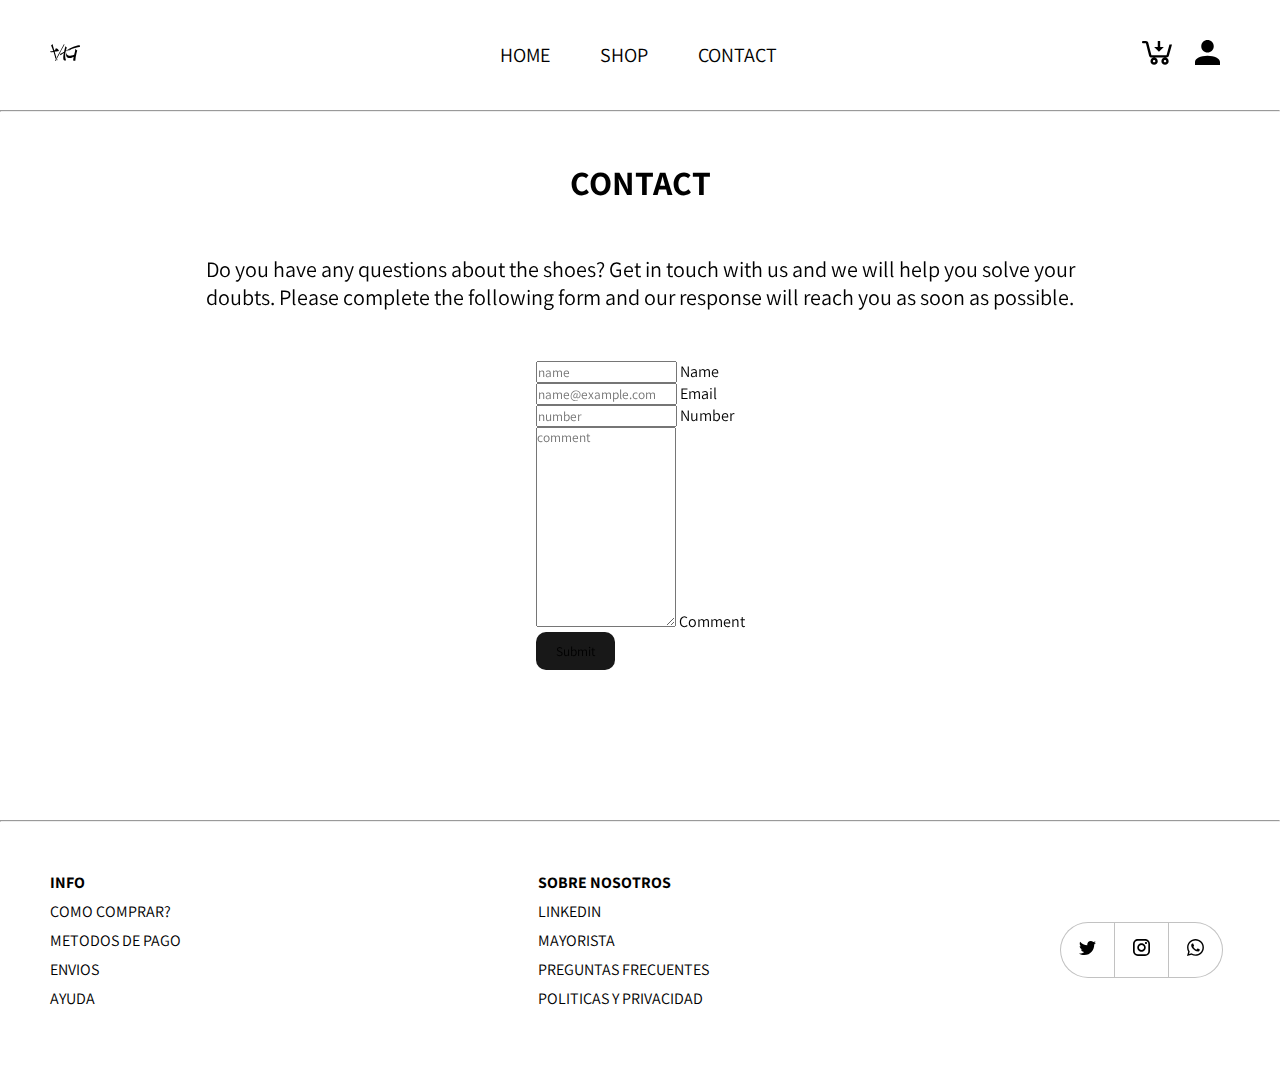
==== pages/contact.html @ b45e89fb "first commit" ====
<!DOCTYPE html>
<html lang="en">
<head>
    <meta charset="UTF-8">
    <meta name="viewport" content="width=device-width, initial-scale=1.0">
    <meta name="description" content="¿Tienes preguntas o necesitas ayuda? Ponte en contacto con nuestro amable equipo para cualquier consulta sobre nuestras remeras oversize. ¡Contáctanos hoy mismo!">
    <meta name="keywords" content="contact us, customer support, sneaker store contact, shoe inquiries, get in touch, customer service, assistance">
    <title>Contact - SneakerStore</title>
    <!-- BOOTSTRAP -->
    <link href="https://cdn.jsdelivr.net/npm/bootstrap@5.3.2/dist/css/bootstrap.min.css" rel="stylesheet" integrity="sha384-T3c6CoIi6uLrA9TneNEoa7RxnatzjcDSCmG1MXxSR1GAsXEV/Dwwykc2MPK8M2HN" crossorigin="anonymous">
    <script src="https://cdn.jsdelivr.net/npm/bootstrap@5.3.2/dist/js/bootstrap.bundle.min.js" integrity="sha384-C6RzsynM9kWDrMNeT87bh95OGNyZPhcTNXj1NW7RuBCsyN/o0jlpcV8Qyq46cDfL" crossorigin="anonymous"></script>
    <!-- ICONS BOOSTRAP -->
    <link rel="stylesheet" href="https://cdn.jsdelivr.net/npm/bootstrap-icons@1.11.1/font/bootstrap-icons.css">
    <!-- AOS CSS -->
    <link href="https://unpkg.com/aos@2.3.1/dist/aos.css" rel="stylesheet">
    <script src="https://unpkg.com/aos@2.3.1/dist/aos.js"></script>
    <!-- CSS -->
    <link rel="stylesheet" href="../css/styles.css">
    <!-- FAVICON -->
    <link rel="icon" type="image/svg" href="../img/favicon.svg">
</head>
<body>
    <header>
        <!-- MENU -->
        <div class="container-header">
            <button id="open" class="open-menu"><i class="bi bi-list"></i></button>
            <div class="logo">
                <a href="../index.html"><img src="../img/logo.svg" alt="Logo" width="30"></a>
            </div>
            <nav id="nav" class="nav">
                <button id="close" class="close-menu"><i class="bi bi-x"></i></button>
                <ul class="nav-list">
                    <li>
                        <a href="../index.html">HOME</a>
                    </li>
                    <li>
                        <a href="../pages/shop.html">SHOP</a>
                    </li>
                    <li>
                        <a href="../pages/contact.html">CONTACT</a>
                    </li>
                </ul>
            </nav>
            <div class="icons-bar">
                <a class="cart" href="../pages/cart.html"><img src="../img/cart.svg" alt="Cart" width="30"></a>
                <a class="user" href="../pages/login.html"><img src="../img/user.svg" alt="Logo" width="25"></a>
            </div>
        </div>
        <hr>
    </header>
    <main>
        <!-- MAIN CONTACT -->
        <section data-aos="fade" data-aos-easing="linear" data-aos-duration="500">
            <h1 class="tittle-page" >CONTACT</h1>
            <p class="p-contact" >Do you have any questions about the shoes? Get in touch with us and we will help you solve your doubts. Please complete the following form and our response will reach you as soon as possible.</p>
            <div class="container">
                <div class="row">
                    <div id="form-contact" class="col-lg-6 col-md-8 col-10">
                        <div class="form-floating mb-3">
                            <input type="text" class="form-control" id="floatingInputDisabled" placeholder="name">
                            <label for="floatingInputDisabled">Name</label>
                        </div>
                        <div class="form-floating mb-3">
                            <input type="email" class="form-control" id="floatingInputDisabled" placeholder="name@example.com">
                            <label for="floatingInputDisabled">Email</label>
                        </div>
                        <div class="form-floating mb-3">
                            <input type="text" class="form-control" id="floatingInputDisabled" placeholder="number">
                            <label for="floatingInputDisabled">Number</label>
                        </div>
                        <div class="form-floating mb-3">
                            <textarea class="form-control" placeholder="comment" id="floatingTextareaDisabled"></textarea>
                            <label for="floatingTextarea2Disabled">Comment</label>
                        </div>
                        <button id="button-contact" type="submit" class="btn btn-primary">Submit</button>
                    </div>
                </div>
            </div>
        </section>
    </main>
    <!-- FOOTER -->
    <footer>
        <hr>
        <div class="container-footer">
            <div class="info-help">
                <h2 class="tittle-menu">INFO</h2>
                <div class="menu-footer">
                    <ul>
                        <li>
                            <a href="#">COMO COMPRAR?</a>
                        </li>
                        <li>
                            <a href="#">METODOS DE PAGO</a>
                        </li>
                        <li>
                            <a href="#">ENVIOS</a>
                        </li>
                        <li>
                            <a href="#">AYUDA</a>
                        </li>
                    </ul>
                </div>
            </div>
            <div class="about-us">
                <h2 class="tittle-menu">SOBRE NOSOTROS</h2>
                <div class="menu-footer">
                    <ul>
                        <li>
                            <a href="#">LINKEDIN</a>
                        </li>
                        <li>
                            <a href="#">MAYORISTA</a>
                        </li>
                        <li>
                            <a href="#">PREGUNTAS FRECUENTES</a>
                        </li>
                        <li>
                            <a href="#">POLITICAS Y PRIVACIDAD</a>
                        </li>
                    </ul>
                </div>
            </div>
            <div class="socialmedia">
                <div class="container-socialmedia">
                    <a class="icon-start" href="https://www.twitter.com" target="_blank"><img src="../img/twitter.svg" width="17" alt="Twitter"></a>
                    <a class="icon-mid" href="https://www.instagram.com" target="_blank"><img src="../img/instagram.svg" width="17" alt="Instagram"></a>
                    <a class="icon-end" href="https://www.whatsapp.com" target="_blank"><img src="../img/whatsapp.svg" width="17" alt="Whatsapp"></a>
                </div>
            </div>
        </div>
    </footer>
    <script>
        AOS.init();
    </script>
    <!-- JS -->
    <script src="../js/main.js"></script>
</body>
</html>
---- css/styles.css ----
@import url("https://fonts.googleapis.com/css2?family=Assistant:wght@300;400;700&display=swap");
section .container-articles, header .container-header {
  display: flex;
  justify-content: space-between;
}

section .p-shop, header .container-header .nav .nav-list, hr {
  padding: 0px;
  margin: 0px;
}

section .p-login, section .p-take, section .p-contact, section .p-shop, section .p-main {
  text-align: center;
  font-size: 22px;
}

/* GENERAL */
* {
  padding: 0px;
  margin: 0px;
  box-sizing: border-box;
  font-family: "Assistant", sans-serif;
}

h1 {
  font-size: 34px;
  font-weight: bold;
  color: #000000;
}

h2 {
  font-size: 30px;
  font-weight: bold;
  color: #000000;
}

h3 {
  font-size: 16px;
  font-weight: bold;
  color: #000000;
}

h4 {
  font-size: 15px;
  font-weight: bold;
  color: #000000;
  text-decoration-thickness: 0.01px;
}

h5 {
  font-size: 14px;
  font-weight: bold;
  color: #000000;
}

h6 {
  font-size: 13px;
  font-weight: bold;
  color: #000000;
}

p {
  color: #000000;
}

hr {
  z-index: 1;
  position: relative;
}

button:not(.open-menu):not(.close-menu):hover {
  transition: 0.1s;
  transform: scale(1.05);
  box-shadow: 2px 2px 4px rgba(0, 0, 0, 0.5);
  cursor: pointer;
}

main {
  margin-top: 110px;
}

/* HEADER */
header {
  position: fixed;
  top: 0;
  width: 100%;
  z-index: 1000;
  background: #ffffff;
}
header .container-header {
  align-items: center;
  padding: 40px 50px;
  max-width: 1280px;
  margin-left: auto;
  margin-right: auto;
}
header .container-header .open-menu {
  display: none;
}
header .container-header .close-menu {
  display: none;
}
header .container-header .nav {
  padding-left: 65px;
  z-index: 2;
}
header .container-header .nav .nav-list {
  list-style: none;
  display: flex;
}
header .container-header .nav .nav-list li a {
  padding: 0px 25px;
  text-decoration: none;
  font-size: 20px;
  color: #000000;
}
header .container-header .nav .nav-list li a:hover {
  text-decoration: underline;
  text-decoration-thickness: 1px;
}
header .container-header .cart,
header .container-header .user {
  padding: 10px;
}

/* MAIN-INDEX */
section {
  max-width: 1280px;
  margin-left: auto;
  margin-right: auto;
  padding: 0px 50px;
  text-align: center;
}
section .h1sh {
  display: none;
}
section .vulkover {
  /* HERO */
  max-width: 1100px;
  width: 100%;
  padding-bottom: 30px;
  padding-top: 175px;
}
section .p-main {
  max-width: 1000px;
  margin: auto;
}
section .button-shop {
  padding: 10px 20px;
  border-radius: 10px;
  border: none;
  background-color: #181818;
  color: #ffffff;
  margin-top: 50px;
  margin-bottom: 100px;
  font-size: 16px;
}
section .button-shop a {
  color: #ffffff;
  text-decoration: none;
}
section .scroll-container {
  display: flex;
  justify-content: center;
  padding-bottom: 70px;
}
section .scroll-container .scroll-outline {
  width: 25px;
}
section .scroll-container .scroll-down {
  position: absolute;
  background-color: black;
  width: 5px;
  height: 6px;
  border-radius: 100px;
  margin-top: 5px;
  animation: moveUpDown 1.5s infinite;
}
@keyframes moveUpDown {
  0% {
    opacity: 1;
  }
  100% {
    opacity: 0;
    transform: translateY(20px);
  }
}
section .tittle-section {
  /* OUR TOP PICKS */
  padding: 140px 0px 30px;
  text-align: center;
}
section .container-remeras {
  display: grid;
  grid-template-areas: "remera1 remera1" "remera2 remera3";
}
section .container-remeras .remera1 {
  grid-area: remera1;
  padding-bottom: 5px;
}
section .container-remeras .remera2 {
  grid-area: remera2;
  padding-right: 2.5px;
}
section .container-remeras .remera3 {
  grid-area: remera3;
  padding-left: 2.5px;
}
section .container-remeras .remera1,
section .container-remeras .remera2,
section .container-remeras .remera3 {
  border-radius: 25px;
  width: 100%;
  margin: 0px;
}
section .container-remeras .remera1:hover,
section .container-remeras .remera2:hover,
section .container-remeras .remera3:hover {
  opacity: 0.9;
}
section .container-articles {
  /* ARTICLES */
  align-content: center;
  margin: 0px;
  padding: 50px 0px;
}
section .product-mid {
  text-align: center;
  margin-right: 20px;
  margin-left: 20px;
}
section .tittle-article {
  padding-top: 20px;
}
section .img-article {
  border-radius: 25px;
  width: 100%;
  max-width: 400px;
}
section .img-article:hover {
  transition: 0.2s;
  transform: scale(1.05);
  box-shadow: 1px 1px 2px rgba(126, 126, 126, 0.3);
  cursor: pointer;
}
section .final-text {
  /* FINAL TEXT */
  font-size: 36px;
  font-weight: lighter;
  padding: 100px 0px;
  text-align: center;
}

/* MAIN SHOP*/
/* MAIN CONTACT */
section .p-contact {
  max-width: 900px;
  margin: auto;
  padding-bottom: 50px;
}
section .container .row #form-contact .form-floating textarea {
  height: 200px;
}
section .container .row #form-contact #button-contact {
  margin-bottom: 100px;
  background-color: #181818;
  border: none;
  padding: 10px 20px;
  border-radius: 10px;
}

/* MAIN CART */
section .tittle-page {
  padding: 50px 0px;
  text-align: center;
  margin: 0px;
}
section .p-cart {
  font-size: 30px;
  text-align: center;
}
section .p-take {
  margin-top: 100px;
}

/* MAIN LOGIN*/
section .p-login {
  margin-bottom: 55px;
}
section .text-login {
  font-size: 20px;
  text-align: center;
  padding: 100px 0px;
  margin: 0px;
}
section .text-login span {
  -webkit-text-decoration: underline 1px;
          text-decoration: underline 1px;
  padding-left: 10px;
  cursor: pointer;
}
section .container .row {
  display: flex;
  justify-content: center;
  text-align: start;
}
section .container #button-login {
  background-color: #181818;
  border: none;
  padding: 10px 20px;
  border-radius: 10px;
}

/* FOOTER */
footer {
  padding-bottom: 10px;
  padding-top: 50px;
}
footer .container-footer {
  max-width: 1280px;
  padding: 50px 50px;
  margin-left: auto;
  margin-right: auto;
  display: grid;
  grid-template-columns: auto auto 185px;
  grid-template-rows: auto;
  grid-template-areas: "menu1 menu2 menu3";
}
footer .container-footer .info-help {
  grid-area: menu1;
  padding-right: 20px;
}
footer .container-footer .about-us {
  grid-area: menu2;
}
footer .container-footer .info-help .tittle-menu,
footer .container-footer .about-us .tittle-menu {
  padding-bottom: 8px;
  font-size: 16px !important;
}
footer .container-footer .info-help .menu-footer,
footer .container-footer .about-us .menu-footer {
  display: flex;
  flex-direction: column;
  justify-content: start;
}
footer .container-footer .info-help .menu-footer ul,
footer .container-footer .about-us .menu-footer ul {
  padding: 0px;
}
footer .container-footer .info-help .menu-footer ul li,
footer .container-footer .about-us .menu-footer ul li {
  list-style: none;
  padding-bottom: 8px;
}
footer .container-footer .info-help .menu-footer ul li a,
footer .container-footer .about-us .menu-footer ul li a {
  text-decoration: none;
  color: #000000;
}
footer .container-footer .info-help .menu-footer ul li a:hover,
footer .container-footer .about-us .menu-footer ul li a:hover {
  color: #8a8a8a;
}
footer .container-footer .socialmedia {
  grid-area: menu3;
}
footer .container-footer .socialmedia .container-socialmedia {
  display: flex;
  flex-direction: row;
  margin: auto;
  padding: 15px;
  padding-top: 50px;
}
footer .container-footer .socialmedia .container-socialmedia .icon-start {
  border-top-left-radius: 50px;
  border-bottom-left-radius: 50px;
  padding: 16px 18px;
  border-left: 1px solid #c2c2c2;
  border-top: 1px solid #c2c2c2;
  border-bottom: 1px solid #c2c2c2;
}
footer .container-footer .socialmedia .container-socialmedia .icon-mid {
  padding: 16px 18px;
  border: 1px solid #c2c2c2;
}
footer .container-footer .socialmedia .container-socialmedia .icon-end {
  padding: 16px 18px;
  border-right: 1px solid #c2c2c2;
  border-top: 1px solid #c2c2c2;
  border-bottom: 1px solid #c2c2c2;
  border-top-right-radius: 50px;
  border-bottom-right-radius: 50px;
}

/* RESPONSIVE MOBILE */
@media screen and (max-width: 600px) {
  /* HAMBURGUER MENU*/
  header {
    position: static;
  }
  header .container-header .open-menu,
  header .container-header .close-menu {
    display: block;
    border: 0;
    font-size: 1.8rem;
    font-weight: 700;
    background-color: transparent;
    cursor: pointer;
  }
  header .nav {
    display: flex;
    flex-direction: column;
    align-items: start;
    gap: 2rem;
    position: absolute;
    top: 0;
    left: 0;
    bottom: 0;
    background-color: #ffffff;
    padding: 55px 50px;
    box-shadow: 0 0 0 100vmax rgba(0, 0, 0, 0.5);
    opacity: 0;
    visibility: hidden;
  }
  header .nav .nav-list {
    flex-direction: column;
    align-items: start;
  }
  header .nav .nav-list li {
    align-items: start;
    padding-bottom: 10px;
  }
  header .nav .nav-list li a {
    text-decoration-thickness: 0.1px;
    padding: 0px !important;
  }
  header nav.visible {
    opacity: 1;
    visibility: visible;
  }
  /* MAIN INDEX */
  section .sneakerhub {
    /* HERO */
    padding-top: 0px;
  }
  section .p-main {
    font-size: 18px;
  }
  section .scroll-container {
    display: none;
  }
  section .tittle-section {
    font-size: 26px;
    padding: 80px 0px 20px;
  }
  section .tittle-page {
    padding-top: 0px;
  }
  section .container-shoe {
    /* OUR TOP PICKS */
    grid-template-areas: "shoe1 shoe1" "shoe2 shoe2" "shoe3 shoe3";
  }
  section .shoe1 {
    display: none;
  }
  section .shoe2 {
    padding-bottom: 5px;
  }
  section .container-articles {
    /* ARTICLES */
    flex-direction: column;
  }
  section .product-mid {
    margin: 20px 0px;
  }
  section .final-text {
    /* FINAL TEXT*/
    padding: 50px 0px;
  }
  /* FOOTER*/
  footer .container-footer {
    grid-template-columns: auto auto;
    grid-template-rows: 200px;
    place-items: center;
    grid-template-areas: "menu1 menu2" "menu3 menu3";
  }
  footer .container-footer .socialmedia .container-socialmedia {
    padding: 0px;
    padding-top: 50px;
  }
}/*# sourceMappingURL=styles.css.map */
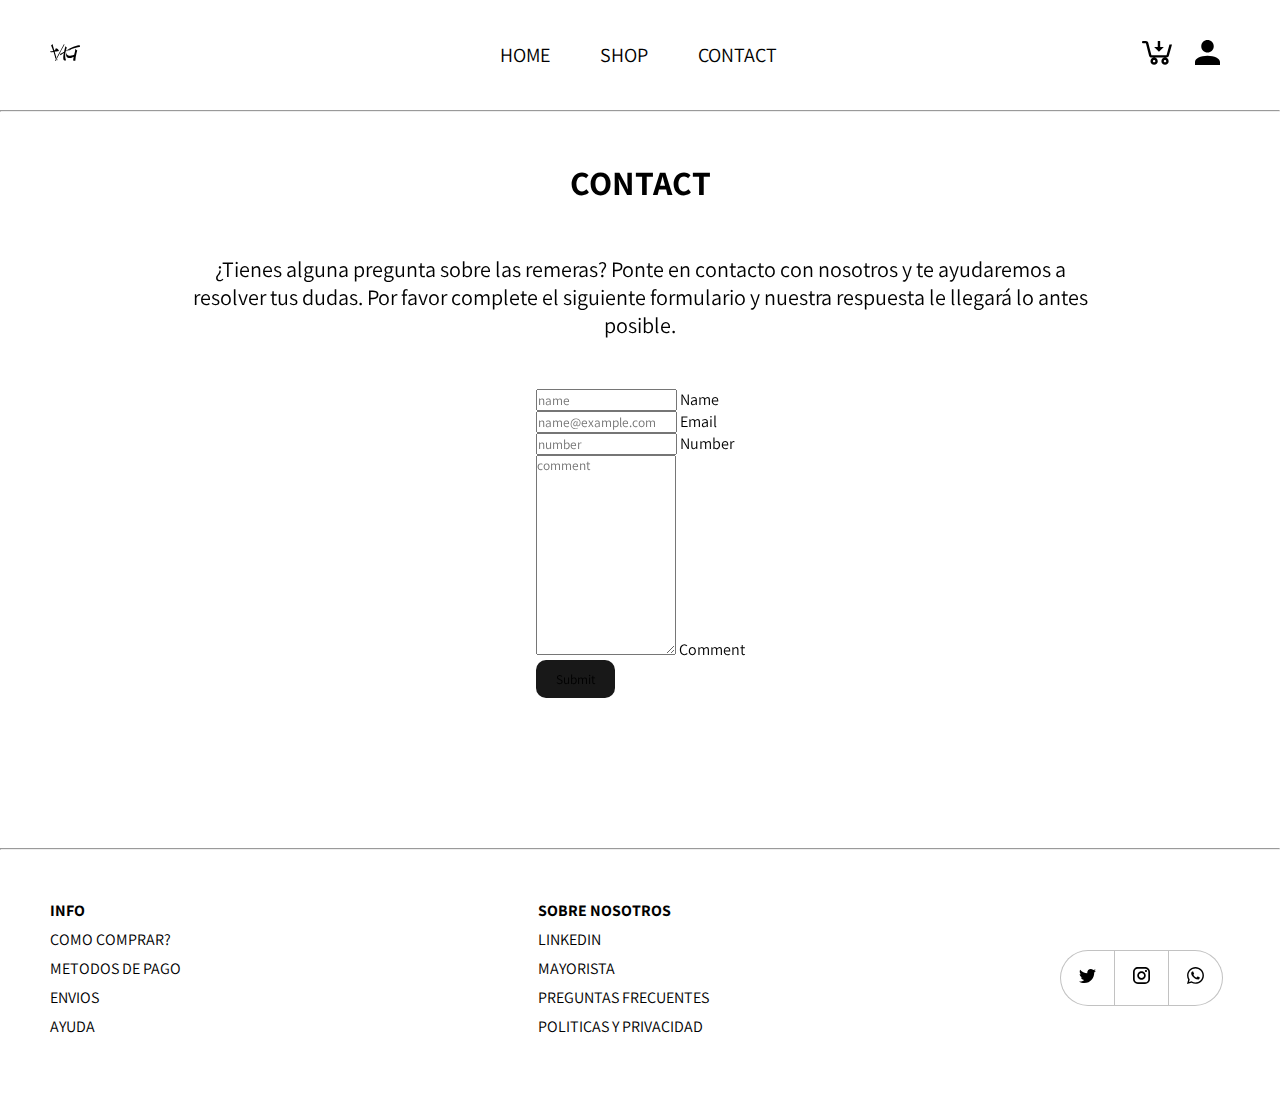
==== commit 58c1fcae: "Detalles" ====
--- a/pages/contact.html
+++ b/pages/contact.html
@@ -4,8 +4,8 @@
     <meta charset="UTF-8">
     <meta name="viewport" content="width=device-width, initial-scale=1.0">
     <meta name="description" content="¿Tienes preguntas o necesitas ayuda? Ponte en contacto con nuestro amable equipo para cualquier consulta sobre nuestras remeras oversize. ¡Contáctanos hoy mismo!">
-    <meta name="keywords" content="contact us, customer support, sneaker store contact, shoe inquiries, get in touch, customer service, assistance">
-    <title>Contact - SneakerStore</title>
+    <meta name="keywords" content="contáctenos, atención al cliente, contacto con tienda de remeras, consultas sobre remeras, ponerse en contacto, atención al cliente, asistencia">
+    <title>Contacto - Vulkover</title>
     <!-- BOOTSTRAP -->
     <link href="https://cdn.jsdelivr.net/npm/bootstrap@5.3.2/dist/css/bootstrap.min.css" rel="stylesheet" integrity="sha384-T3c6CoIi6uLrA9TneNEoa7RxnatzjcDSCmG1MXxSR1GAsXEV/Dwwykc2MPK8M2HN" crossorigin="anonymous">
     <script src="https://cdn.jsdelivr.net/npm/bootstrap@5.3.2/dist/js/bootstrap.bundle.min.js" integrity="sha384-C6RzsynM9kWDrMNeT87bh95OGNyZPhcTNXj1NW7RuBCsyN/o0jlpcV8Qyq46cDfL" crossorigin="anonymous"></script>
@@ -52,7 +52,7 @@
         <!-- MAIN CONTACT -->
         <section data-aos="fade" data-aos-easing="linear" data-aos-duration="500">
             <h1 class="tittle-page" >CONTACT</h1>
-            <p class="p-contact" >Do you have any questions about the shoes? Get in touch with us and we will help you solve your doubts. Please complete the following form and our response will reach you as soon as possible.</p>
+            <p class="p-contact" >¿Tienes alguna pregunta sobre las remeras? Ponte en contacto con nosotros y te ayudaremos a resolver tus dudas. Por favor complete el siguiente formulario y nuestra respuesta le llegará lo antes posible.</p>
             <div class="container">
                 <div class="row">
                     <div id="form-contact" class="col-lg-6 col-md-8 col-10">
